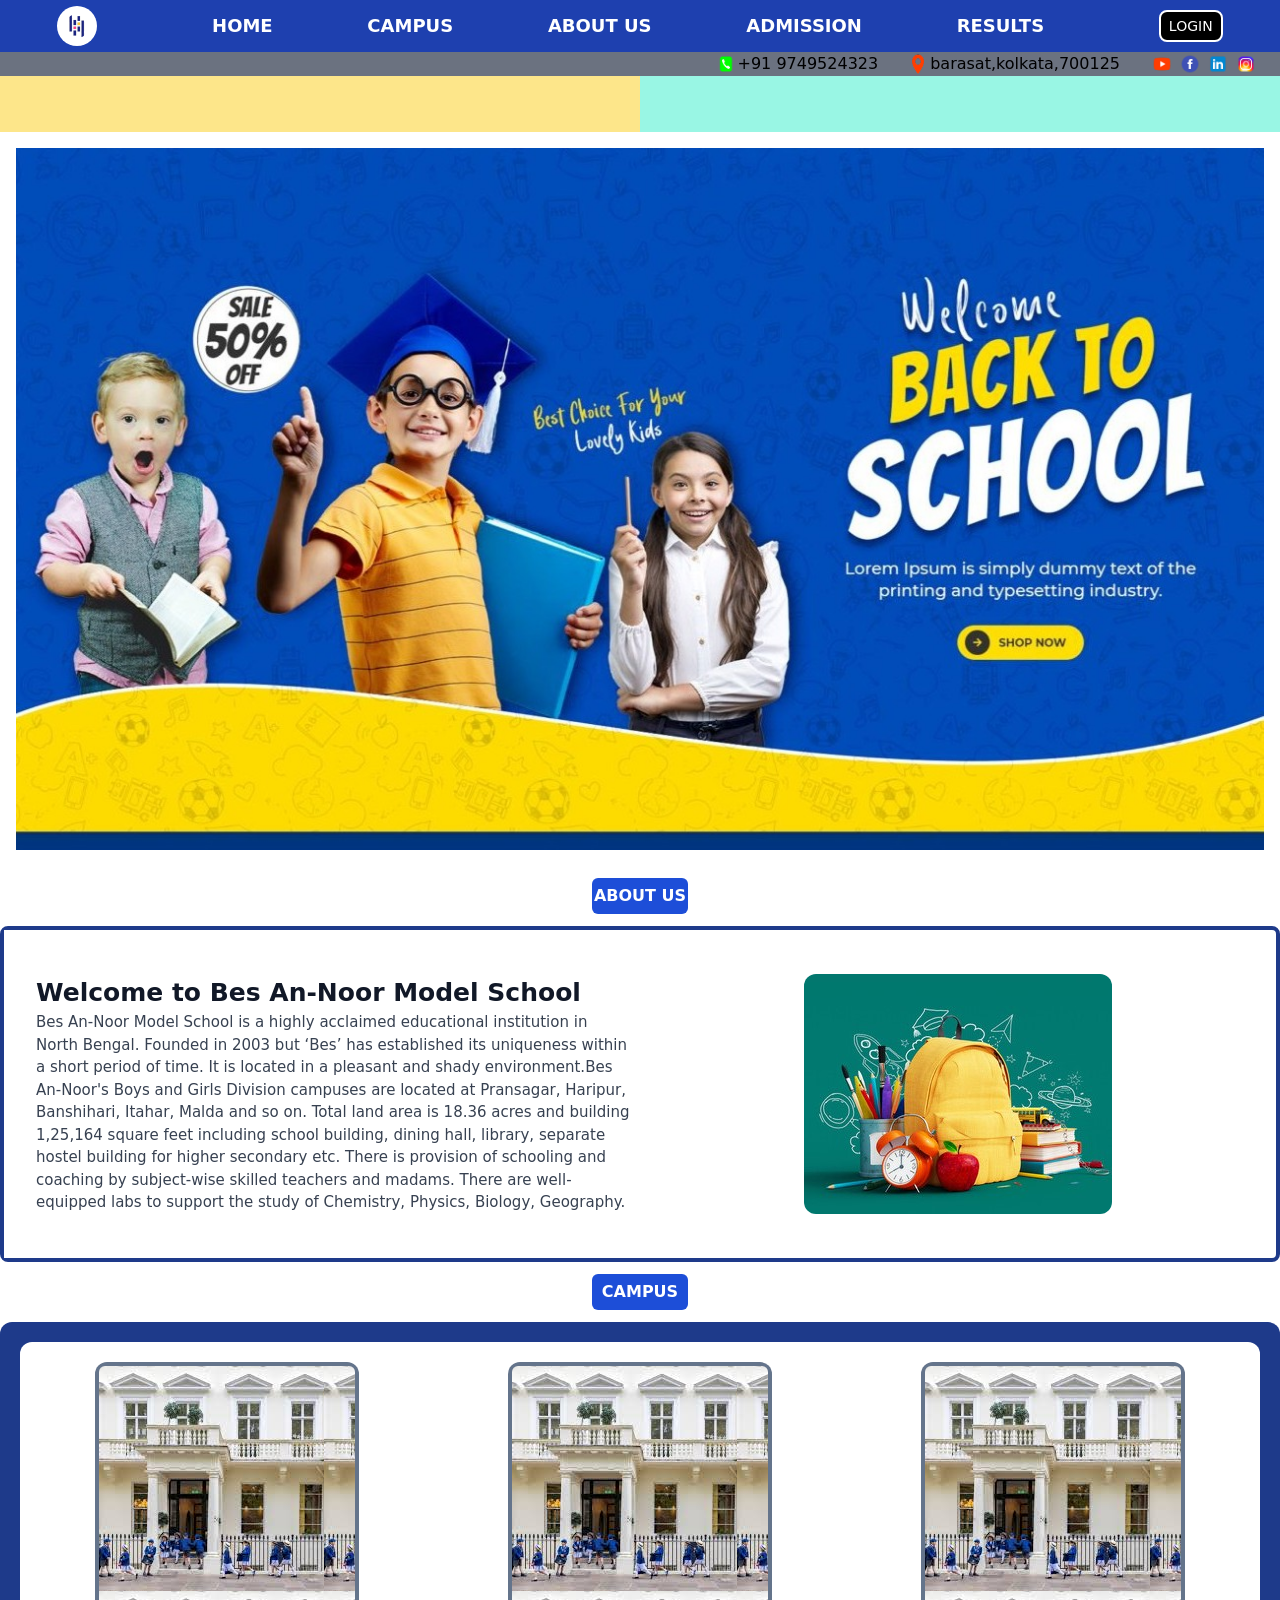
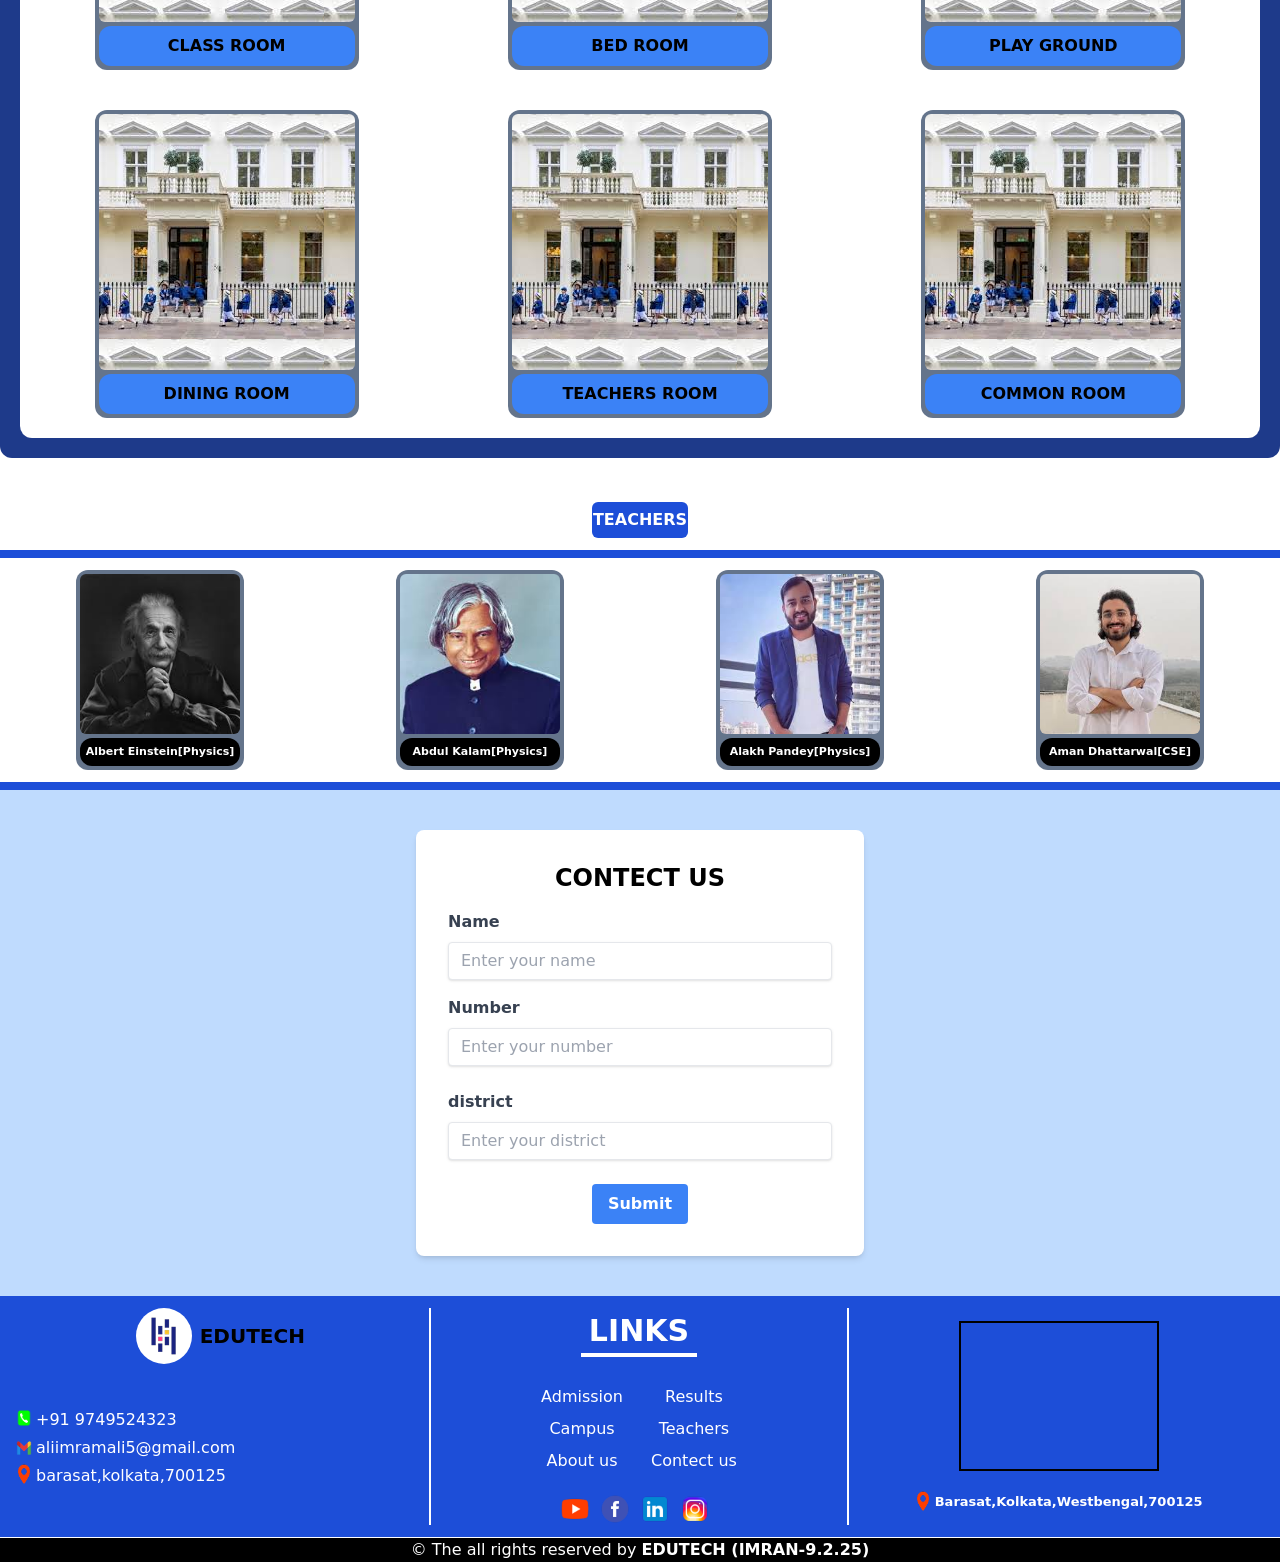
==== index.html @ cfe4f2de "Update index.html" ====
<!DOCTYPE html>
<html lang="en">
<head>
    <meta charset="UTF-8">
    <meta name="viewport" content="width=device-width, initial-scale=1.0">
    <link href="./output.css" rel="stylesheet">
    <title>Document</title>
</head>
<body >
    <header class="bg-blue-800 flex  justify-around items-center">
    
        <img src="./logo2.png" alt="" class="size-10 inline  my-1.5  bg-white p-2 rounded-full">
           <div class="w-[65%] hidden justify-between items-center sm:flex">
            <ul class="text-white font-semibold text-sm sm:text-lg">
                <a href="#" class="hover:text-blue-950  border-b-2 border-blue-800  hover:border-blue-950">HOME</a>
            </ul>
            <ul class="text-white font-semibold  text-sm sm:text-lg">
                <a href="#campus" class="hover:text-blue-950  border-b-2 border-blue-800  hover:border-blue-950">CAMPUS</a>
            </ul>
            <ul class="text-white font-semibold  text-sm sm:text-lg">
                <a href="#about" class="hover:text-blue-950  border-b-2 border-blue-800  hover:border-blue-950">ABOUT US</a>
            </ul>
            <ul class="text-white font-semibold  text-sm sm:text-lg">
                <a href="Admissionform.html"class="hover:text-blue-950  border-b-2 border-blue-800  hover:border-blue-950" >ADMISSION</a>
            </ul>
            <ul class="text-white font-semibold  text-sm sm:text-lg">
                <a href="Results.html"class="hover:text-blue-950  border-b-2 border-blue-800  hover:border-blue-950" >RESULTS</a>
            </ul>
            <!-- <ul class="text-white font-semibold  text-sm sm:text-lg">
                <a href="#teacher" class="hover:text-blue-950  border-b-2 border-blue-800  hover:border-blue-950">TEACHER</a>
            </ul> -->
        </div>
        <h1 class="text-white font-serif text-lg sm:hidden">EDUTECH</h1>
        <div class=" bg-black inline-block rounded-lg px-2 py-0.5 border-white border-2 focus:bg-green-600 active:bg-amber-700">
            <a href="Login.html" class="text-white text-sm text-center">LOGIN</a>
        </div>

        <div class="flex justify-center items-center sm:hidden">

            <button class="group relative"><img src="./menu2.png" alt="" class="size-10">
            
                <div class=" absolute right-0 scale-y-0 group-focus:scale-y-100 origin-top duration-200  bg-blue-900 border-black border-[1px] text-white ">
                    <ul class=" items-center [&>*]:pl-5 [&>*]:py-2 [&>*]:pr-10 [&>*]:block" >
                        <a href="" class="  hover:bg-blue-600">Home</a>
                        <a href="" class=" hover:bg-blue-600">Campus</a>
                        <a href="" class="hover:bg-blue-600">Aboutus</a>
                        <a href="" class="hover:bg-blue-600">Admission</a>
                        <a href="" class="hover:bg-blue-600">Result</a>
                        <a href="Login.html" class="hover:bg-blue-600">Login</a>
                    </ul>
                </div>
            </button>
            
        </div>
        
      </header>

  <div class="bg-gray-500 h-6">
    <div class="flex justify-end items-center sm:[&>*]:mx-4">
        <div class="flex items-center">
                 <img src="./Phoneicon.png" alt="" class="size-5 pr-1 ">
                 <p class="text-xs sm:text-base">+91 9749524323</p>
        </div>
        <div class="flex items-center">
            <img src="./Locationicon.png" alt="" class="size-5 pr-1">
            <p class="text-xs sm:text-base"> barasat,kolkata,700125</p>
        </div>
        <div class="flex justify-center items-center [&>*]:size-5 [&>*]:mr-2">
                <img src="./YouTubeicon.png" alt="">
                <img src="./Facebookicon.png" alt="">
                <img src="./LinkedInicon.png" alt="">
                <img src="./Instagramicon.png" alt="">
        </div>
        </div>

  </div>
  <div class="flex">
    <div class="flex-1 bg-amber-200 h-14 w-1/2 ">
    </div>
    <div class="flex-1 bg-teal-200 h-14 w-1/2 ">

    </div>
</div>
<!--work on-->
<!-- bg-[url(./pic1.jpg)]  -->
<div class="flex justify-center p-4">
<img src="pic1.jpg" alt="" class="">
</div>

<div id="about" class=" flex justify-center">
<div class="bg-blue-700 h-9 w-24 my-3 rounded-md flex justify-center items-center  ">
<h1 class="text-white font-semibold ">ABOUT US</h1>
</div>
</div>
<div class=" rounded-lg sm:flex  border-4 border-blue-900">
    <div class="sm:w-1/2 bg-white ">
        <div class="flex-col justify-center items-center pl-8 pt-11 pb-11 pr-2">
        <h1 class="font-sans text-[25px] font-bold text-gray-900 ">Welcome to Bes An-Noor Model School </h1>
        <p class="text-[15px] text-gray-700 font-medium ">Bes An-Noor Model School is a highly acclaimed educational institution in North Bengal. Founded in 2003 but ‘Bes’ has established its uniqueness within a short period of time. It is located in a pleasant and shady environment.Bes An-Noor's Boys and Girls Division campuses are located at Pransagar, Haripur, Banshihari, Itahar, Malda and so on. Total land area is 18.36 acres and building 1,25,164 square feet including school building, dining hall, library, separate hostel building for higher secondary etc. There is provision of schooling and coaching by subject-wise skilled teachers and madams. There are well-equipped labs to support the study of Chemistry, Physics, Biology, Geography.</p>
    </div>
    </div>
    <div class="sm:w-1/2 bg-white flex justify-center items-center my-3 ">
        <img src="./pic2.jpg" alt="" class="rounded-xl w-8/10">
    </div>
</div>


<!-- campus -->
<div id="campus" class=" flex justify-center">
    <div class="bg-blue-700 h-9 w-24 my-3 rounded-md flex justify-center items-center  ">
    <h1 class="text-white font-semibold ">CAMPUS</h1>
    </div>
    </div>

    <!---box-->
    <div class="bg-blue-900 p-5 rounded-xl">
        <div class="bg-white rounded-xl">
    <div class="flex justify-around flex-wrap">
        <div class="pt-5 pb-5">
            <div class="p-1 bg-slate-500 rounded-xl">
            <div class="h-64 w-64 bg-[url(./pic-3.jpg)] rounded-md">

            </div>
            <div class="bg-blue-500 h-10 w-64 rounded-xl mt-1 flex justify-center items-center">
                <p class="font-bold">CLASS ROOM</p>
            </div>
            </div>
        </div>
        <div class="pt-5 pb-5">
            <div class="p-1 bg-slate-500 rounded-xl">
            <div class="h-64 w-64 bg-[url(./pic-3.jpg)] rounded-md">

            </div>
            <div class="bg-blue-500 h-10 w-64 rounded-xl mt-1 flex justify-center items-center">
                <p class="font-bold">BED ROOM</p>
            </div>
            </div>
        </div>
        <div class="pt-5 pb-5">
            <div class="p-1 bg-slate-500 rounded-xl">
            <div class="h-64 w-64 bg-[url(./pic-3.jpg)] rounded-md">

            </div>
            <div class="bg-blue-500 h-10 w-64 rounded-xl mt-1 flex justify-center items-center">
                <p class="font-bold">PLAY GROUND</p>
            </div>
        </div>
        </div>
    </div>
    <div class="flex justify-around flex-wrap">
        <div class="pt-5 pb-5">
            <div class="p-1 bg-slate-500 rounded-xl">
            <div class="h-64 w-64 bg-[url(./pic-3.jpg)] rounded-md">

            </div>
            <div class="bg-blue-500 h-10 w-64 rounded-xl mt-1 flex justify-center items-center">
                <p class="font-bold">DINING ROOM</p>
            </div>
            </div>
        </div>
        <div class="pt-5 pb-5">
            <div class="p-1 bg-slate-500 rounded-xl ">
            <div class="h-64 w-64 bg-[url(./pic-3.jpg)] rounded-md">

            </div>
            <div class="bg-blue-500 h-10 w-64 rounded-xl mt-1 flex justify-center items-center">
                <p class="font-bold">TEACHERS ROOM</p>
            </div>
            </div>
        </div>
        <div class="pt-5 pb-5">
            <div class="p-1 bg-slate-500 rounded-xl">
            <div class="h-64 w-64 bg-[url(./pic-3.jpg)] rounded-md">

            </div>
            <div class="bg-blue-500 h-10 w-64 rounded-xl mt-1 flex justify-center items-center">
                <p class="font-bold ">COMMON ROOM</p>
            </div>
            </div>
        </div>
    </div>
    </div>
    </div>
<!---end campus box-->
<div id="teacher" class=" flex justify-center pt-8">
    <div class="bg-blue-700 h-9 w-24 my-3 rounded-md flex justify-center items-center  ">
    <h1 class="text-white font-semibold ">TEACHERS</h1>
    </div>
</div>
<!----TEACHER BOX-->
<div class="flex justify-around border-y-8 border-blue-700 flex-wrap">
    <div class="pt-3 pb-3">
     <div class="p-1 bg-slate-500 rounded-xl">
        <div class="h-40 w-40 bg-[url(./albird.jpg)] rounded-md bg-cover">

        </div>
        <div class="bg-black h-7 w-40 rounded-xl mt-1 flex justify-center items-center">
            <p class="font-bold text-[11px] text-white">Albert Einstein </p>
            <p class="font-bold text-[11px] text-white"> [Physics]</p>
        </div>
    </div>
    </div>
    
    <div class="pt-3 pb-3">
        <div class="p-1 bg-slate-500 rounded-xl">
        <div class="h-40 w-40 bg-[url(./abdulkalam.jpg)] rounded-md bg-cover">

        </div>
        <div class="bg-black h-7 w-40 rounded-xl mt-1 flex justify-center items-center">
            <p class="font-bold text-[11px] text-white">Abdul Kalam </p>
            <p class="font-bold text-[11px] text-white"> [Physics]</p>
        </div>
        </div>
    </div>
    <div class="pt-3 pb-3">
        <div class="p-1 bg-slate-500 rounded-xl">
        <div class="h-40 w-40 bg-[url(./alak.jpg)] rounded-md bg-cover">

        </div>
        <div class="bg-black h-7 w-40 rounded-xl mt-1 flex justify-center items-center">
            <p class="font-bold text-[11px] text-white">Alakh Pandey </p>
            <p class="font-bold text-[11px] text-white"> [Physics]</p>
        </div>
        </div>
    </div>
    <div class="pt-3 pb-3">
        <div class="p-1 bg-slate-500 rounded-xl">
        <div class="h-40 w-40 bg-[url(./aman.jpg)] rounded-md bg-cover">

        </div>
        <div class="bg-black h-7 w-40 rounded-xl mt-1 flex justify-center items-center">
            <p class="font-bold text-[11px] text-white">Aman Dhattarwal </p>
            <p class="font-bold text-[11px] text-white"> [CSE]</p>
        </div>
        </div>
    </div>
</div>
<!----CONTECT US -->
<div class="bg-blue-200 flex items-center justify-center ">
<div class="bg-white p-8 rounded-lg shadow-md w-full max-w-md my-10">
    <h2 class="text-2xl font-bold mb-4 text-center">CONTECT US</h2>

    <form>
        <div class="mb-4">
            <label for="name" class="block text-gray-700 font-bold mb-2">Name</label>
            <input type="text" id="name" name="name"
                class="shadow appearance-none border rounded w-full py-2 px-3 text-gray-700 leading-tight focus:outline-none focus:shadow-outline"
                placeholder="Enter your name" required>
        </div>
        <div class="mb-6">
            <label for="number" class="block text-gray-700 font-bold mb-2">Number</label>
            <input type="number" id="number" name="number"
                class="shadow appearance-none border rounded w-full py-2 px-3 text-gray-700 leading-tight focus:outline-none focus:shadow-outline"
                placeholder="Enter your number" required>
        </div>
        <div class="mb-6">
            <label for="district" class="block text-gray-700 font-bold mb-2">district</label>
            <input type="text" id="district" name="district"
                class="shadow appearance-none border rounded w-full py-2 px-3 text-gray-700 leading-tight focus:outline-none focus:shadow-outline"
                placeholder="Enter your district" required>
        </div>
        <div class="flex items-center justify-center">
            <button type="submit"
                class="bg-blue-500 hover:bg-blue-700 focus:bg-green-700 active:bg-orange-500 text-white font-bold py-2 px-4 rounded focus:outline-none focus:shadow-outline">
                Submit
            </button>
            
        </div>
    </form>

</div>
</div>

<!----footer part-->
    <footer>
    
        <div>
            
            <div class="p-3 bg-blue-700 flex flex-col flex-wrap sm:flex-row [&>*]:mb-2 sm:[&>*]:mb-0 ">
                <!----part 1-->
                <div class="sm:w-1/3 border-b-2 sm:border-r-2 sm:border-b-0 border-white  ">
                    <div class="flex pb-10 justify-center">
                        <div class="bg-white rounded-full p-2" >
                        <img src="logo2.png" alt="" class="size-10">
                        </div>
                        <div class="flex items-center">
                        <p class="inline-block pl-2 font-bold text-[20px]">EDUTECH</p>
                        </div>
                    </div>
                    <div class="place-items-center [&>*]:m-1 [&>*]:text-white">
                        <div class="flex">
                        <img src="./Phoneicon.png" alt="" class="size-5 pr-1 ">
                        <p>+91 9749524323</p>
                        </div>
                        <div class="flex items-center">
                        <img src="./Gmailicon.png" alt="" class="size-5 pr-1">
                        <p>aliimramali5@gmail.com</p>
                        </div>
                        <div class="flex">
                        <img src="./Locationicon.png" alt="" class="size-5 pr-1">
                        <p> barasat,kolkata,700125</p>
                        </div>
                    </div>
                </div>
                <!----part 2-->
                <div class="sm:w-1/3 border-b-2 sm:border-r-2 sm:border-b-0 border-white">
                    <div class="flex justify-center mb-7">
                        <p class="text-white font-bold border-b-4 border-white px-2 text-[30px]">LINKS</p>
                    </div>
                    <div class="flex justify-center mb-3">
                        <div class="flex flex-col mr-7 items-center [&>*]: text-white [&>*]:mb-2">
                            <a href="Admissionform.html" class="hover:underline">Admission</a>
                            <a href="" class="hover:underline">Campus</a>
                            <a href="" class="hover:underline">About us</a>
                        </div>
                        <div class="flex flex-col items-center [&>*]: text-white [&>*]:mb-2" >
                            <a href="Results.html" class="hover:underline">Results</a>
                            <a href="" class="hover:underline">Teachers</a>
                            <a href="" class="hover:underline">Contect us</a>
                        </div>
                    </div>
                    <div class="flex justify-center items-center [&>*]:size-8 [&>*]:mr-2">
                        <img src="./YouTubeicon.png" alt="">
                        <img src="./Facebookicon.png" alt="">
                        <img src="./LinkedInicon.png" alt="">
                        <img src="./Instagramicon.png" alt="">
                        
                    </div>
                </div>
                <!----part 3-->
                <div class="sm:w-1/3 flex flex-col justify-center items-center  ">
                    <div class=" flex justify-center mb-5">
                        <iframe src="https://www.google.com/maps/embed?pb=!1m18!1m12!1m3!1d3679.8997773765577!2d88.49669177439067!3d22.731966227112252!2m3!1f0!2f0!3f0!3m2!1i1024!2i768!4f13.1!3m3!1m2!1s0x39f8a3b53262d6fb%3A0x6de83f3e669205e0!2sBrainware%20University!5e0!3m2!1sen!2sin!4v1739116234871!5m2!1sen!2sin" width="200" height="150"  allowfullscreen=""  referrerpolicy="no-referrer-when-downgrade" class="border-2 border-black"></iframe>
                    </div>
                    <div class="flex items-center justify-center">
                        <img src="./Locationicon.png" alt="" class="size-5 pr-1">
                        <p class="text-white text-[13px] font-semibold">Barasat,Kolkata,Westbengal,700125</p>
                    </div>
                </div>
            </div>
        </div>
        <!----copy right section-->
        <div class="border-y border-white  text-center bg-black text-white">
            <p>© The all rights reserved by <span class="font-bold">EDUTECH (IMRAN-9.2.25)</span></p>
        </div>
    </footer>

</body>
</html>
---- output.css ----
*, ::before, ::after {
  --tw-border-spacing-x: 0;
  --tw-border-spacing-y: 0;
  --tw-translate-x: 0;
  --tw-translate-y: 0;
  --tw-rotate: 0;
  --tw-skew-x: 0;
  --tw-skew-y: 0;
  --tw-scale-x: 1;
  --tw-scale-y: 1;
  --tw-pan-x:  ;
  --tw-pan-y:  ;
  --tw-pinch-zoom:  ;
  --tw-scroll-snap-strictness: proximity;
  --tw-gradient-from-position:  ;
  --tw-gradient-via-position:  ;
  --tw-gradient-to-position:  ;
  --tw-ordinal:  ;
  --tw-slashed-zero:  ;
  --tw-numeric-figure:  ;
  --tw-numeric-spacing:  ;
  --tw-numeric-fraction:  ;
  --tw-ring-inset:  ;
  --tw-ring-offset-width: 0px;
  --tw-ring-offset-color: #fff;
  --tw-ring-color: rgb(59 130 246 / 0.5);
  --tw-ring-offset-shadow: 0 0 #0000;
  --tw-ring-shadow: 0 0 #0000;
  --tw-shadow: 0 0 #0000;
  --tw-shadow-colored: 0 0 #0000;
  --tw-blur:  ;
  --tw-brightness:  ;
  --tw-contrast:  ;
  --tw-grayscale:  ;
  --tw-hue-rotate:  ;
  --tw-invert:  ;
  --tw-saturate:  ;
  --tw-sepia:  ;
  --tw-drop-shadow:  ;
  --tw-backdrop-blur:  ;
  --tw-backdrop-brightness:  ;
  --tw-backdrop-contrast:  ;
  --tw-backdrop-grayscale:  ;
  --tw-backdrop-hue-rotate:  ;
  --tw-backdrop-invert:  ;
  --tw-backdrop-opacity:  ;
  --tw-backdrop-saturate:  ;
  --tw-backdrop-sepia:  ;
  --tw-contain-size:  ;
  --tw-contain-layout:  ;
  --tw-contain-paint:  ;
  --tw-contain-style:  ;
}

::backdrop {
  --tw-border-spacing-x: 0;
  --tw-border-spacing-y: 0;
  --tw-translate-x: 0;
  --tw-translate-y: 0;
  --tw-rotate: 0;
  --tw-skew-x: 0;
  --tw-skew-y: 0;
  --tw-scale-x: 1;
  --tw-scale-y: 1;
  --tw-pan-x:  ;
  --tw-pan-y:  ;
  --tw-pinch-zoom:  ;
  --tw-scroll-snap-strictness: proximity;
  --tw-gradient-from-position:  ;
  --tw-gradient-via-position:  ;
  --tw-gradient-to-position:  ;
  --tw-ordinal:  ;
  --tw-slashed-zero:  ;
  --tw-numeric-figure:  ;
  --tw-numeric-spacing:  ;
  --tw-numeric-fraction:  ;
  --tw-ring-inset:  ;
  --tw-ring-offset-width: 0px;
  --tw-ring-offset-color: #fff;
  --tw-ring-color: rgb(59 130 246 / 0.5);
  --tw-ring-offset-shadow: 0 0 #0000;
  --tw-ring-shadow: 0 0 #0000;
  --tw-shadow: 0 0 #0000;
  --tw-shadow-colored: 0 0 #0000;
  --tw-blur:  ;
  --tw-brightness:  ;
  --tw-contrast:  ;
  --tw-grayscale:  ;
  --tw-hue-rotate:  ;
  --tw-invert:  ;
  --tw-saturate:  ;
  --tw-sepia:  ;
  --tw-drop-shadow:  ;
  --tw-backdrop-blur:  ;
  --tw-backdrop-brightness:  ;
  --tw-backdrop-contrast:  ;
  --tw-backdrop-grayscale:  ;
  --tw-backdrop-hue-rotate:  ;
  --tw-backdrop-invert:  ;
  --tw-backdrop-opacity:  ;
  --tw-backdrop-saturate:  ;
  --tw-backdrop-sepia:  ;
  --tw-contain-size:  ;
  --tw-contain-layout:  ;
  --tw-contain-paint:  ;
  --tw-contain-style:  ;
}

/*
! tailwindcss v3.4.17 | MIT License | https://tailwindcss.com
*/

/*
1. Prevent padding and border from affecting element width. (https://github.com/mozdevs/cssremedy/issues/4)
2. Allow adding a border to an element by just adding a border-width. (https://github.com/tailwindcss/tailwindcss/pull/116)
*/

*,
::before,
::after {
  box-sizing: border-box;
  /* 1 */
  border-width: 0;
  /* 2 */
  border-style: solid;
  /* 2 */
  border-color: #e5e7eb;
  /* 2 */
}

::before,
::after {
  --tw-content: '';
}

/*
1. Use a consistent sensible line-height in all browsers.
2. Prevent adjustments of font size after orientation changes in iOS.
3. Use a more readable tab size.
4. Use the user's configured `sans` font-family by default.
5. Use the user's configured `sans` font-feature-settings by default.
6. Use the user's configured `sans` font-variation-settings by default.
7. Disable tap highlights on iOS
*/

html,
:host {
  line-height: 1.5;
  /* 1 */
  -webkit-text-size-adjust: 100%;
  /* 2 */
  -moz-tab-size: 4;
  /* 3 */
  -o-tab-size: 4;
     tab-size: 4;
  /* 3 */
  font-family: ui-sans-serif, system-ui, sans-serif, "Apple Color Emoji", "Segoe UI Emoji", "Segoe UI Symbol", "Noto Color Emoji";
  /* 4 */
  font-feature-settings: normal;
  /* 5 */
  font-variation-settings: normal;
  /* 6 */
  -webkit-tap-highlight-color: transparent;
  /* 7 */
}

/*
1. Remove the margin in all browsers.
2. Inherit line-height from `html` so users can set them as a class directly on the `html` element.
*/

body {
  margin: 0;
  /* 1 */
  line-height: inherit;
  /* 2 */
}

/*
1. Add the correct height in Firefox.
2. Correct the inheritance of border color in Firefox. (https://bugzilla.mozilla.org/show_bug.cgi?id=190655)
3. Ensure horizontal rules are visible by default.
*/

hr {
  height: 0;
  /* 1 */
  color: inherit;
  /* 2 */
  border-top-width: 1px;
  /* 3 */
}

/*
Add the correct text decoration in Chrome, Edge, and Safari.
*/

abbr:where([title]) {
  -webkit-text-decoration: underline dotted;
          text-decoration: underline dotted;
}

/*
Remove the default font size and weight for headings.
*/

h1,
h2,
h3,
h4,
h5,
h6 {
  font-size: inherit;
  font-weight: inherit;
}

/*
Reset links to optimize for opt-in styling instead of opt-out.
*/

a {
  color: inherit;
  text-decoration: inherit;
}

/*
Add the correct font weight in Edge and Safari.
*/

b,
strong {
  font-weight: bolder;
}

/*
1. Use the user's configured `mono` font-family by default.
2. Use the user's configured `mono` font-feature-settings by default.
3. Use the user's configured `mono` font-variation-settings by default.
4. Correct the odd `em` font sizing in all browsers.
*/

code,
kbd,
samp,
pre {
  font-family: ui-monospace, SFMono-Regular, Menlo, Monaco, Consolas, "Liberation Mono", "Courier New", monospace;
  /* 1 */
  font-feature-settings: normal;
  /* 2 */
  font-variation-settings: normal;
  /* 3 */
  font-size: 1em;
  /* 4 */
}

/*
Add the correct font size in all browsers.
*/

small {
  font-size: 80%;
}

/*
Prevent `sub` and `sup` elements from affecting the line height in all browsers.
*/

sub,
sup {
  font-size: 75%;
  line-height: 0;
  position: relative;
  vertical-align: baseline;
}

sub {
  bottom: -0.25em;
}

sup {
  top: -0.5em;
}

/*
1. Remove text indentation from table contents in Chrome and Safari. (https://bugs.chromium.org/p/chromium/issues/detail?id=999088, https://bugs.webkit.org/show_bug.cgi?id=201297)
2. Correct table border color inheritance in all Chrome and Safari. (https://bugs.chromium.org/p/chromium/issues/detail?id=935729, https://bugs.webkit.org/show_bug.cgi?id=195016)
3. Remove gaps between table borders by default.
*/

table {
  text-indent: 0;
  /* 1 */
  border-color: inherit;
  /* 2 */
  border-collapse: collapse;
  /* 3 */
}

/*
1. Change the font styles in all browsers.
2. Remove the margin in Firefox and Safari.
3. Remove default padding in all browsers.
*/

button,
input,
optgroup,
select,
textarea {
  font-family: inherit;
  /* 1 */
  font-feature-settings: inherit;
  /* 1 */
  font-variation-settings: inherit;
  /* 1 */
  font-size: 100%;
  /* 1 */
  font-weight: inherit;
  /* 1 */
  line-height: inherit;
  /* 1 */
  letter-spacing: inherit;
  /* 1 */
  color: inherit;
  /* 1 */
  margin: 0;
  /* 2 */
  padding: 0;
  /* 3 */
}

/*
Remove the inheritance of text transform in Edge and Firefox.
*/

button,
select {
  text-transform: none;
}

/*
1. Correct the inability to style clickable types in iOS and Safari.
2. Remove default button styles.
*/

button,
input:where([type='button']),
input:where([type='reset']),
input:where([type='submit']) {
  -webkit-appearance: button;
  /* 1 */
  background-color: transparent;
  /* 2 */
  background-image: none;
  /* 2 */
}

/*
Use the modern Firefox focus style for all focusable elements.
*/

:-moz-focusring {
  outline: auto;
}

/*
Remove the additional `:invalid` styles in Firefox. (https://github.com/mozilla/gecko-dev/blob/2f9eacd9d3d995c937b4251a5557d95d494c9be1/layout/style/res/forms.css#L728-L737)
*/

:-moz-ui-invalid {
  box-shadow: none;
}

/*
Add the correct vertical alignment in Chrome and Firefox.
*/

progress {
  vertical-align: baseline;
}

/*
Correct the cursor style of increment and decrement buttons in Safari.
*/

::-webkit-inner-spin-button,
::-webkit-outer-spin-button {
  height: auto;
}

/*
1. Correct the odd appearance in Chrome and Safari.
2. Correct the outline style in Safari.
*/

[type='search'] {
  -webkit-appearance: textfield;
  /* 1 */
  outline-offset: -2px;
  /* 2 */
}

/*
Remove the inner padding in Chrome and Safari on macOS.
*/

::-webkit-search-decoration {
  -webkit-appearance: none;
}

/*
1. Correct the inability to style clickable types in iOS and Safari.
2. Change font properties to `inherit` in Safari.
*/

::-webkit-file-upload-button {
  -webkit-appearance: button;
  /* 1 */
  font: inherit;
  /* 2 */
}

/*
Add the correct display in Chrome and Safari.
*/

summary {
  display: list-item;
}

/*
Removes the default spacing and border for appropriate elements.
*/

blockquote,
dl,
dd,
h1,
h2,
h3,
h4,
h5,
h6,
hr,
figure,
p,
pre {
  margin: 0;
}

fieldset {
  margin: 0;
  padding: 0;
}

legend {
  padding: 0;
}

ol,
ul,
menu {
  list-style: none;
  margin: 0;
  padding: 0;
}

/*
Reset default styling for dialogs.
*/

dialog {
  padding: 0;
}

/*
Prevent resizing textareas horizontally by default.
*/

textarea {
  resize: vertical;
}

/*
1. Reset the default placeholder opacity in Firefox. (https://github.com/tailwindlabs/tailwindcss/issues/3300)
2. Set the default placeholder color to the user's configured gray 400 color.
*/

input::-moz-placeholder, textarea::-moz-placeholder {
  opacity: 1;
  /* 1 */
  color: #9ca3af;
  /* 2 */
}

input::placeholder,
textarea::placeholder {
  opacity: 1;
  /* 1 */
  color: #9ca3af;
  /* 2 */
}

/*
Set the default cursor for buttons.
*/

button,
[role="button"] {
  cursor: pointer;
}

/*
Make sure disabled buttons don't get the pointer cursor.
*/

:disabled {
  cursor: default;
}

/*
1. Make replaced elements `display: block` by default. (https://github.com/mozdevs/cssremedy/issues/14)
2. Add `vertical-align: middle` to align replaced elements more sensibly by default. (https://github.com/jensimmons/cssremedy/issues/14#issuecomment-634934210)
   This can trigger a poorly considered lint error in some tools but is included by design.
*/

img,
svg,
video,
canvas,
audio,
iframe,
embed,
object {
  display: block;
  /* 1 */
  vertical-align: middle;
  /* 2 */
}

/*
Constrain images and videos to the parent width and preserve their intrinsic aspect ratio. (https://github.com/mozdevs/cssremedy/issues/14)
*/

img,
video {
  max-width: 100%;
  height: auto;
}

/* Make elements with the HTML hidden attribute stay hidden by default */

[hidden]:where(:not([hidden="until-found"])) {
  display: none;
}

.container {
  width: 100%;
}

@media (min-width: 640px) {
  .container {
    max-width: 640px;
  }
}

@media (min-width: 768px) {
  .container {
    max-width: 768px;
  }
}

@media (min-width: 1024px) {
  .container {
    max-width: 1024px;
  }
}

@media (min-width: 1280px) {
  .container {
    max-width: 1280px;
  }
}

@media (min-width: 1536px) {
  .container {
    max-width: 1536px;
  }
}

.absolute {
  position: absolute;
}

.relative {
  position: relative;
}

.right-0 {
  right: 0px;
}

.top-full {
  top: 100%;
}

.top-5 {
  top: 1.25rem;
}

.m-2 {
  margin: 0.5rem;
}

.m-5 {
  margin: 1.25rem;
}

.m-4 {
  margin: 1rem;
}

.m-1 {
  margin: 0.25rem;
}

.mx-auto {
  margin-left: auto;
  margin-right: auto;
}

.my-1\.5 {
  margin-top: 0.375rem;
  margin-bottom: 0.375rem;
}

.my-10 {
  margin-top: 2.5rem;
  margin-bottom: 2.5rem;
}

.my-3 {
  margin-top: 0.75rem;
  margin-bottom: 0.75rem;
}

.mb-2 {
  margin-bottom: 0.5rem;
}

.mb-3 {
  margin-bottom: 0.75rem;
}

.mb-4 {
  margin-bottom: 1rem;
}

.mb-5 {
  margin-bottom: 1.25rem;
}

.mb-6 {
  margin-bottom: 1.5rem;
}

.mb-7 {
  margin-bottom: 1.75rem;
}

.mr-7 {
  margin-right: 1.75rem;
}

.mt-1 {
  margin-top: 0.25rem;
}

.mt-2 {
  margin-top: 0.5rem;
}

.mt-8 {
  margin-top: 2rem;
}

.block {
  display: block;
}

.inline-block {
  display: inline-block;
}

.inline {
  display: inline;
}

.flex {
  display: flex;
}

.grid {
  display: grid;
}

.hidden {
  display: none;
}

.size-10 {
  width: 2.5rem;
  height: 2.5rem;
}

.size-5 {
  width: 1.25rem;
  height: 1.25rem;
}

.h-10 {
  height: 2.5rem;
}

.h-14 {
  height: 3.5rem;
}

.h-40 {
  height: 10rem;
}

.h-6 {
  height: 1.5rem;
}

.h-64 {
  height: 16rem;
}

.h-7 {
  height: 1.75rem;
}

.h-9 {
  height: 2.25rem;
}

.h-screen {
  height: 100vh;
}

.w-1\/2 {
  width: 50%;
}

.w-24 {
  width: 6rem;
}

.w-40 {
  width: 10rem;
}

.w-64 {
  width: 16rem;
}

.w-full {
  width: 100%;
}

.w-\[\] {
  width: ;
}

.w-\[70\%\] {
  width: 70%;
}

.w-\[80\%\] {
  width: 80%;
}

.w-\[75\%\] {
  width: 75%;
}

.w-\[65\%\] {
  width: 65%;
}

.max-w-md {
  max-width: 28rem;
}

.flex-1 {
  flex: 1 1 0%;
}

.border-collapse {
  border-collapse: collapse;
}

.border-separate {
  border-collapse: separate;
}

.origin-top {
  transform-origin: top;
}

.scale-y-0 {
  --tw-scale-y: 0;
  transform: translate(var(--tw-translate-x), var(--tw-translate-y)) rotate(var(--tw-rotate)) skewX(var(--tw-skew-x)) skewY(var(--tw-skew-y)) scaleX(var(--tw-scale-x)) scaleY(var(--tw-scale-y));
}

.appearance-none {
  -webkit-appearance: none;
     -moz-appearance: none;
          appearance: none;
}

.grid-cols-1 {
  grid-template-columns: repeat(1, minmax(0, 1fr));
}

.flex-col {
  flex-direction: column;
}

.flex-wrap {
  flex-wrap: wrap;
}

.place-items-center {
  place-items: center;
}

.items-center {
  align-items: center;
}

.justify-end {
  justify-content: flex-end;
}

.justify-center {
  justify-content: center;
}

.justify-between {
  justify-content: space-between;
}

.justify-around {
  justify-content: space-around;
}

.gap-4 {
  gap: 1rem;
}

.rounded {
  border-radius: 0.25rem;
}

.rounded-full {
  border-radius: 9999px;
}

.rounded-lg {
  border-radius: 0.5rem;
}

.rounded-md {
  border-radius: 0.375rem;
}

.rounded-xl {
  border-radius: 0.75rem;
}

.border {
  border-width: 1px;
}

.border-2 {
  border-width: 2px;
}

.border-4 {
  border-width: 4px;
}

.border-0 {
  border-width: 0px;
}

.border-\[1px\] {
  border-width: 1px;
}

.border-y {
  border-top-width: 1px;
  border-bottom-width: 1px;
}

.border-y-8 {
  border-top-width: 8px;
  border-bottom-width: 8px;
}

.border-b-2 {
  border-bottom-width: 2px;
}

.border-b-4 {
  border-bottom-width: 4px;
}

.border-black {
  --tw-border-opacity: 1;
  border-color: rgb(0 0 0 / var(--tw-border-opacity, 1));
}

.border-blue-700 {
  --tw-border-opacity: 1;
  border-color: rgb(29 78 216 / var(--tw-border-opacity, 1));
}

.border-blue-800 {
  --tw-border-opacity: 1;
  border-color: rgb(30 64 175 / var(--tw-border-opacity, 1));
}

.border-blue-900 {
  --tw-border-opacity: 1;
  border-color: rgb(30 58 138 / var(--tw-border-opacity, 1));
}

.border-white {
  --tw-border-opacity: 1;
  border-color: rgb(255 255 255 / var(--tw-border-opacity, 1));
}

.border-red-100 {
  --tw-border-opacity: 1;
  border-color: rgb(254 226 226 / var(--tw-border-opacity, 1));
}

.border-red-500 {
  --tw-border-opacity: 1;
  border-color: rgb(239 68 68 / var(--tw-border-opacity, 1));
}

.border-\[\] {
  border-color: ;
}

.bg-amber-200 {
  --tw-bg-opacity: 1;
  background-color: rgb(253 230 138 / var(--tw-bg-opacity, 1));
}

.bg-black {
  --tw-bg-opacity: 1;
  background-color: rgb(0 0 0 / var(--tw-bg-opacity, 1));
}

.bg-blue-100 {
  --tw-bg-opacity: 1;
  background-color: rgb(219 234 254 / var(--tw-bg-opacity, 1));
}

.bg-blue-200 {
  --tw-bg-opacity: 1;
  background-color: rgb(191 219 254 / var(--tw-bg-opacity, 1));
}

.bg-blue-500 {
  --tw-bg-opacity: 1;
  background-color: rgb(59 130 246 / var(--tw-bg-opacity, 1));
}

.bg-blue-700 {
  --tw-bg-opacity: 1;
  background-color: rgb(29 78 216 / var(--tw-bg-opacity, 1));
}

.bg-blue-800 {
  --tw-bg-opacity: 1;
  background-color: rgb(30 64 175 / var(--tw-bg-opacity, 1));
}

.bg-blue-900 {
  --tw-bg-opacity: 1;
  background-color: rgb(30 58 138 / var(--tw-bg-opacity, 1));
}

.bg-gray-200 {
  --tw-bg-opacity: 1;
  background-color: rgb(229 231 235 / var(--tw-bg-opacity, 1));
}

.bg-gray-500 {
  --tw-bg-opacity: 1;
  background-color: rgb(107 114 128 / var(--tw-bg-opacity, 1));
}

.bg-rose-950 {
  --tw-bg-opacity: 1;
  background-color: rgb(76 5 25 / var(--tw-bg-opacity, 1));
}

.bg-sky-800 {
  --tw-bg-opacity: 1;
  background-color: rgb(7 89 133 / var(--tw-bg-opacity, 1));
}

.bg-slate-500 {
  --tw-bg-opacity: 1;
  background-color: rgb(100 116 139 / var(--tw-bg-opacity, 1));
}

.bg-slate-800 {
  --tw-bg-opacity: 1;
  background-color: rgb(30 41 59 / var(--tw-bg-opacity, 1));
}

.bg-teal-200 {
  --tw-bg-opacity: 1;
  background-color: rgb(153 246 228 / var(--tw-bg-opacity, 1));
}

.bg-white {
  --tw-bg-opacity: 1;
  background-color: rgb(255 255 255 / var(--tw-bg-opacity, 1));
}

.bg-\[url\(\.\/abdulkalam\.jpg\)\] {
  background-image: url(./abdulkalam.jpg);
}

.bg-\[url\(\.\/alak\.jpg\)\] {
  background-image: url(./alak.jpg);
}

.bg-\[url\(\.\/albird\.jpg\)\] {
  background-image: url(./albird.jpg);
}

.bg-\[url\(\.\/aman\.jpg\)\] {
  background-image: url(./aman.jpg);
}

.bg-\[url\(\.\/pic-3\.jpg\)\] {
  background-image: url(./pic-3.jpg);
}

.bg-\[url\(\.\/pic1\.jpg\)\] {
  background-image: url(./pic1.jpg);
}

.bg-cover {
  background-size: cover;
}

.p-1 {
  padding: 0.25rem;
}

.p-2 {
  padding: 0.5rem;
}

.p-3 {
  padding: 0.75rem;
}

.p-4 {
  padding: 1rem;
}

.p-5 {
  padding: 1.25rem;
}

.p-8 {
  padding: 2rem;
}

.px-2 {
  padding-left: 0.5rem;
  padding-right: 0.5rem;
}

.px-3 {
  padding-left: 0.75rem;
  padding-right: 0.75rem;
}

.px-4 {
  padding-left: 1rem;
  padding-right: 1rem;
}

.py-0\.5 {
  padding-top: 0.125rem;
  padding-bottom: 0.125rem;
}

.py-2 {
  padding-top: 0.5rem;
  padding-bottom: 0.5rem;
}

.pb-10 {
  padding-bottom: 2.5rem;
}

.pb-11 {
  padding-bottom: 2.75rem;
}

.pb-3 {
  padding-bottom: 0.75rem;
}

.pb-5 {
  padding-bottom: 1.25rem;
}

.pl-2 {
  padding-left: 0.5rem;
}

.pl-8 {
  padding-left: 2rem;
}

.pr-1 {
  padding-right: 0.25rem;
}

.pr-2 {
  padding-right: 0.5rem;
}

.pt-11 {
  padding-top: 2.75rem;
}

.pt-3 {
  padding-top: 0.75rem;
}

.pt-5 {
  padding-top: 1.25rem;
}

.pt-8 {
  padding-top: 2rem;
}

.text-center {
  text-align: center;
}

.align-baseline {
  vertical-align: baseline;
}

.font-sans {
  font-family: ui-sans-serif, system-ui, sans-serif, "Apple Color Emoji", "Segoe UI Emoji", "Segoe UI Symbol", "Noto Color Emoji";
}

.font-serif {
  font-family: ui-serif, Georgia, Cambria, "Times New Roman", Times, serif;
}

.text-2xl {
  font-size: 1.5rem;
  line-height: 2rem;
}

.text-3xl {
  font-size: 1.875rem;
  line-height: 2.25rem;
}

.text-\[11px\] {
  font-size: 11px;
}

.text-\[13px\] {
  font-size: 13px;
}

.text-\[15px\] {
  font-size: 15px;
}

.text-\[20px\] {
  font-size: 20px;
}

.text-\[25px\] {
  font-size: 25px;
}

.text-\[30px\] {
  font-size: 30px;
}

.text-sm {
  font-size: 0.875rem;
  line-height: 1.25rem;
}

.text-xs {
  font-size: 0.75rem;
  line-height: 1rem;
}

.text-base {
  font-size: 1rem;
  line-height: 1.5rem;
}

.text-lg {
  font-size: 1.125rem;
  line-height: 1.75rem;
}

.font-bold {
  font-weight: 700;
}

.font-medium {
  font-weight: 500;
}

.font-normal {
  font-weight: 400;
}

.font-semibold {
  font-weight: 600;
}

.leading-tight {
  line-height: 1.25;
}

.text-blue-500 {
  --tw-text-opacity: 1;
  color: rgb(59 130 246 / var(--tw-text-opacity, 1));
}

.text-gray-700 {
  --tw-text-opacity: 1;
  color: rgb(55 65 81 / var(--tw-text-opacity, 1));
}

.text-gray-900 {
  --tw-text-opacity: 1;
  color: rgb(17 24 39 / var(--tw-text-opacity, 1));
}

.text-white {
  --tw-text-opacity: 1;
  color: rgb(255 255 255 / var(--tw-text-opacity, 1));
}

.shadow {
  --tw-shadow: 0 1px 3px 0 rgb(0 0 0 / 0.1), 0 1px 2px -1px rgb(0 0 0 / 0.1);
  --tw-shadow-colored: 0 1px 3px 0 var(--tw-shadow-color), 0 1px 2px -1px var(--tw-shadow-color);
  box-shadow: var(--tw-ring-offset-shadow, 0 0 #0000), var(--tw-ring-shadow, 0 0 #0000), var(--tw-shadow);
}

.shadow-lg {
  --tw-shadow: 0 10px 15px -3px rgb(0 0 0 / 0.1), 0 4px 6px -4px rgb(0 0 0 / 0.1);
  --tw-shadow-colored: 0 10px 15px -3px var(--tw-shadow-color), 0 4px 6px -4px var(--tw-shadow-color);
  box-shadow: var(--tw-ring-offset-shadow, 0 0 #0000), var(--tw-ring-shadow, 0 0 #0000), var(--tw-shadow);
}

.shadow-md {
  --tw-shadow: 0 4px 6px -1px rgb(0 0 0 / 0.1), 0 2px 4px -2px rgb(0 0 0 / 0.1);
  --tw-shadow-colored: 0 4px 6px -1px var(--tw-shadow-color), 0 2px 4px -2px var(--tw-shadow-color);
  box-shadow: var(--tw-ring-offset-shadow, 0 0 #0000), var(--tw-ring-shadow, 0 0 #0000), var(--tw-shadow);
}

.duration-200 {
  transition-duration: 200ms;
}

.hover\:border-blue-950:hover {
  --tw-border-opacity: 1;
  border-color: rgb(23 37 84 / var(--tw-border-opacity, 1));
}

.hover\:bg-blue-700:hover {
  --tw-bg-opacity: 1;
  background-color: rgb(29 78 216 / var(--tw-bg-opacity, 1));
}

.hover\:bg-slate-400:hover {
  --tw-bg-opacity: 1;
  background-color: rgb(148 163 184 / var(--tw-bg-opacity, 1));
}

.hover\:bg-blue-400:hover {
  --tw-bg-opacity: 1;
  background-color: rgb(96 165 250 / var(--tw-bg-opacity, 1));
}

.hover\:bg-blue-600:hover {
  --tw-bg-opacity: 1;
  background-color: rgb(37 99 235 / var(--tw-bg-opacity, 1));
}

.hover\:text-blue-800:hover {
  --tw-text-opacity: 1;
  color: rgb(30 64 175 / var(--tw-text-opacity, 1));
}

.hover\:text-blue-950:hover {
  --tw-text-opacity: 1;
  color: rgb(23 37 84 / var(--tw-text-opacity, 1));
}

.hover\:underline:hover {
  text-decoration-line: underline;
}

.focus\:bg-green-600:focus {
  --tw-bg-opacity: 1;
  background-color: rgb(22 163 74 / var(--tw-bg-opacity, 1));
}

.focus\:bg-green-700:focus {
  --tw-bg-opacity: 1;
  background-color: rgb(21 128 61 / var(--tw-bg-opacity, 1));
}

.focus\:outline-none:focus {
  outline: 2px solid transparent;
  outline-offset: 2px;
}

.active\:bg-amber-700:active {
  --tw-bg-opacity: 1;
  background-color: rgb(180 83 9 / var(--tw-bg-opacity, 1));
}

.active\:bg-orange-500:active {
  --tw-bg-opacity: 1;
  background-color: rgb(249 115 22 / var(--tw-bg-opacity, 1));
}

.active\:bg-orange-600:active {
  --tw-bg-opacity: 1;
  background-color: rgb(234 88 12 / var(--tw-bg-opacity, 1));
}

.group:focus .group-focus\:scale-y-100 {
  --tw-scale-y: 1;
  transform: translate(var(--tw-translate-x), var(--tw-translate-y)) rotate(var(--tw-rotate)) skewX(var(--tw-skew-x)) skewY(var(--tw-skew-y)) scaleX(var(--tw-scale-x)) scaleY(var(--tw-scale-y));
}

@media (min-width: 640px) {
  .sm\:visible {
    visibility: visible;
  }

  .sm\:mx-\[20\%\] {
    margin-left: 20%;
    margin-right: 20%;
  }

  .sm\:my-14 {
    margin-top: 3.5rem;
    margin-bottom: 3.5rem;
  }

  .sm\:flex {
    display: flex;
  }

  .sm\:hidden {
    display: none;
  }

  .sm\:w-1\/2 {
    width: 50%;
  }

  .sm\:w-1\/3 {
    width: 33.333333%;
  }

  .sm\:flex-row {
    flex-direction: row;
  }

  .sm\:border-b-0 {
    border-bottom-width: 0px;
  }

  .sm\:border-r-2 {
    border-right-width: 2px;
  }

  .sm\:p-\[5\%\] {
    padding: 5%;
  }

  .sm\:text-base {
    font-size: 1rem;
    line-height: 1.5rem;
  }

  .sm\:text-lg {
    font-size: 1.125rem;
    line-height: 1.75rem;
  }

  .sm\:contain-none {
    contain: none;
  }
}

@media (min-width: 768px) {
  .md\:grid-cols-2 {
    grid-template-columns: repeat(2, minmax(0, 1fr));
  }
}

.\[\&\>\*\]\:m-1>* {
  margin: 0.25rem;
}

.\[\&\>\*\]\:m-4>* {
  margin: 1rem;
}

.\[\&\>\*\]\:m-3>* {
  margin: 0.75rem;
}

.\[\&\>\*\]\:m-2>* {
  margin: 0.5rem;
}

.\[\&\>\*\]\:mx-4>* {
  margin-left: 1rem;
  margin-right: 1rem;
}

.\[\&\>\*\]\:mb-2>* {
  margin-bottom: 0.5rem;
}

.\[\&\>\*\]\:mr-2>* {
  margin-right: 0.5rem;
}

.\[\&\>\*\]\:block>* {
  display: block;
}

.\[\&\>\*\]\:size-5>* {
  width: 1.25rem;
  height: 1.25rem;
}

.\[\&\>\*\]\:size-8>* {
  width: 2rem;
  height: 2rem;
}

.\[\&\>\*\]\:p-2>* {
  padding: 0.5rem;
}

.\[\&\>\*\]\:p-5>* {
  padding: 1.25rem;
}

.\[\&\>\*\]\:py-5>* {
  padding-top: 1.25rem;
  padding-bottom: 1.25rem;
}

.\[\&\>\*\]\:py-3>* {
  padding-top: 0.75rem;
  padding-bottom: 0.75rem;
}

.\[\&\>\*\]\:py-2>* {
  padding-top: 0.5rem;
  padding-bottom: 0.5rem;
}

.\[\&\>\*\]\:pl-5>* {
  padding-left: 1.25rem;
}

.\[\&\>\*\]\:pb-10>* {
  padding-bottom: 2.5rem;
}

.\[\&\>\*\]\:pr-10>* {
  padding-right: 2.5rem;
}

.\[\&\>\*\]\:text-white>* {
  --tw-text-opacity: 1;
  color: rgb(255 255 255 / var(--tw-text-opacity, 1));
}

.\[\&\>\*\]\:hover\:bg-slate-500:hover>* {
  --tw-bg-opacity: 1;
  background-color: rgb(100 116 139 / var(--tw-bg-opacity, 1));
}

@media (min-width: 640px) {
  .sm\:\[\&\>\*\]\:mx-4>* {
    margin-left: 1rem;
    margin-right: 1rem;
  }

  .sm\:\[\&\>\*\]\:mb-0>* {
    margin-bottom: 0px;
  }
}
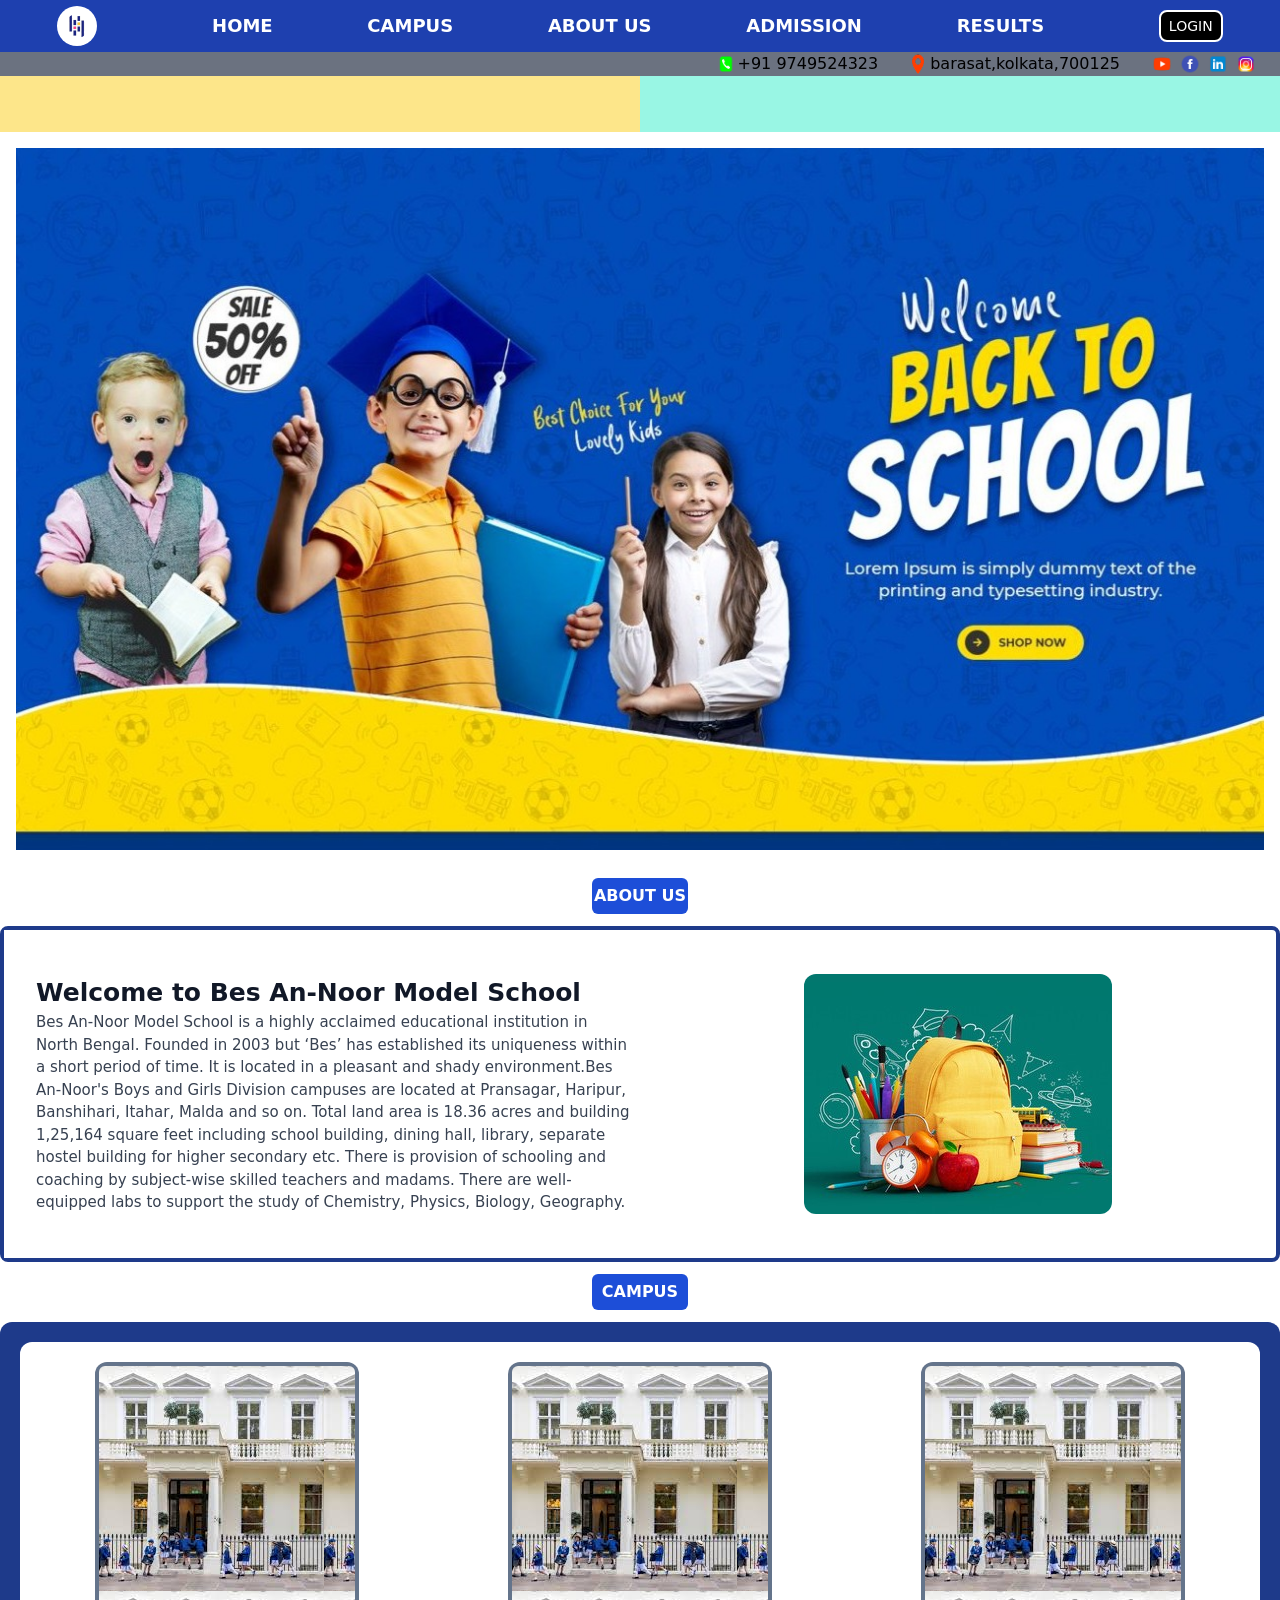
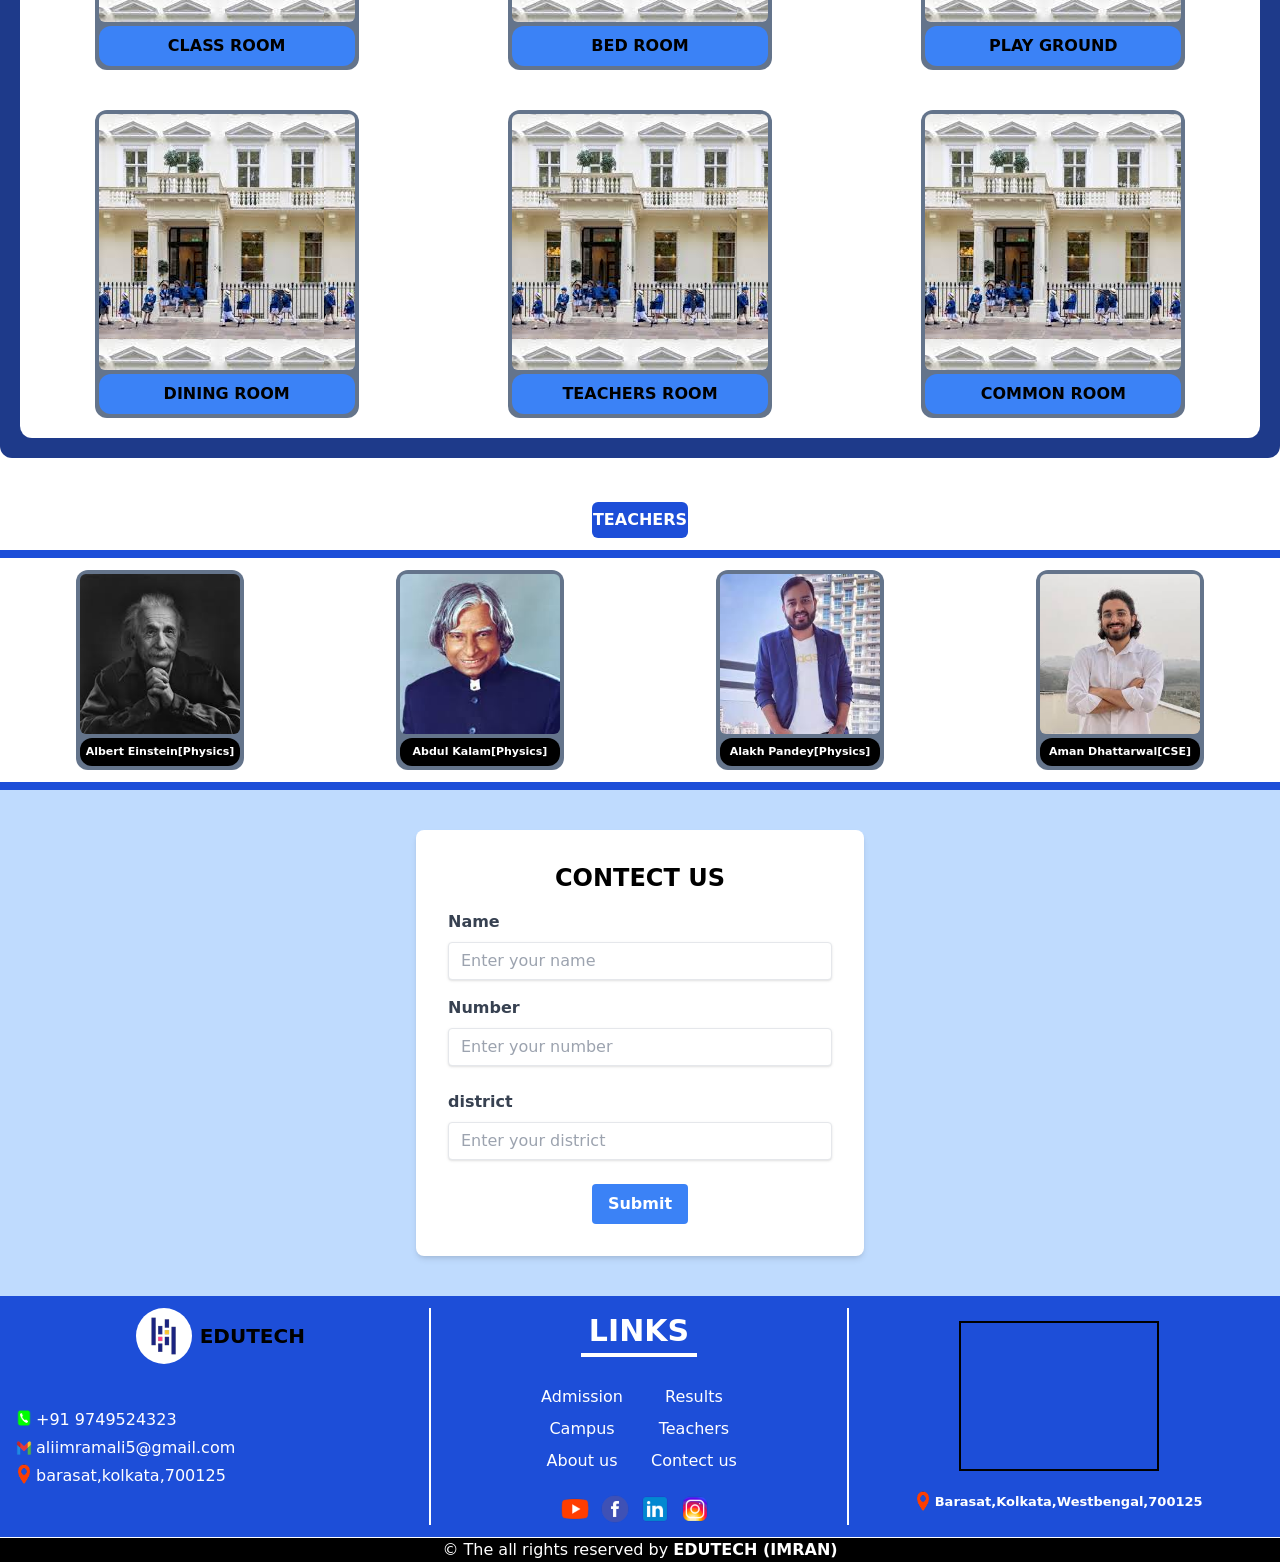
==== commit 2d84920e: "Update index.html" ====
--- a/index.html
+++ b/index.html
@@ -32,7 +32,7 @@
         </div>
         <h1 class="text-white font-serif text-lg sm:hidden">EDUTECH</h1>
         <div class=" bg-black inline-block rounded-lg px-2 py-0.5 border-white border-2 focus:bg-green-600 active:bg-amber-700">
-            <a href="Login.html" class="text-white text-sm text-center">LOGIN</a>
+            <a href="https://github.com/universal-coder21/Mind-Bluster" class="text-white text-sm text-center">LOGIN</a>
         </div>
 
         <div class="flex justify-center items-center sm:hidden">
@@ -41,11 +41,11 @@
             
                 <div class=" absolute right-0 scale-y-0 group-focus:scale-y-100 origin-top duration-200  bg-blue-900 border-black border-[1px] text-white ">
                     <ul class=" items-center [&>*]:pl-5 [&>*]:py-2 [&>*]:pr-10 [&>*]:block" >
-                        <a href="" class="  hover:bg-blue-600">Home</a>
-                        <a href="" class=" hover:bg-blue-600">Campus</a>
-                        <a href="" class="hover:bg-blue-600">Aboutus</a>
-                        <a href="" class="hover:bg-blue-600">Admission</a>
-                        <a href="" class="hover:bg-blue-600">Result</a>
+                        <a href="#" class="  hover:bg-blue-600">Home</a>
+                        <a href="#campus" class=" hover:bg-blue-600">Campus</a>
+                        <a href="#about" class="hover:bg-blue-600">Aboutus</a>
+                        <a href="Admissionform.html" class="hover:bg-blue-600">Admission</a>
+                        <a href="Results.html" class="hover:bg-blue-600">Result</a>
                         <a href="Login.html" class="hover:bg-blue-600">Login</a>
                     </ul>
                 </div>
@@ -341,7 +341,7 @@
         </div>
         <!----copy right section-->
         <div class="border-y border-white  text-center bg-black text-white">
-            <p>© The all rights reserved by <span class="font-bold">EDUTECH (IMRAN-9.2.25)</span></p>
+            <p>© The all rights reserved by <span class="font-bold">EDUTECH (IMRAN)</span></p>
         </div>
     </footer>
 
